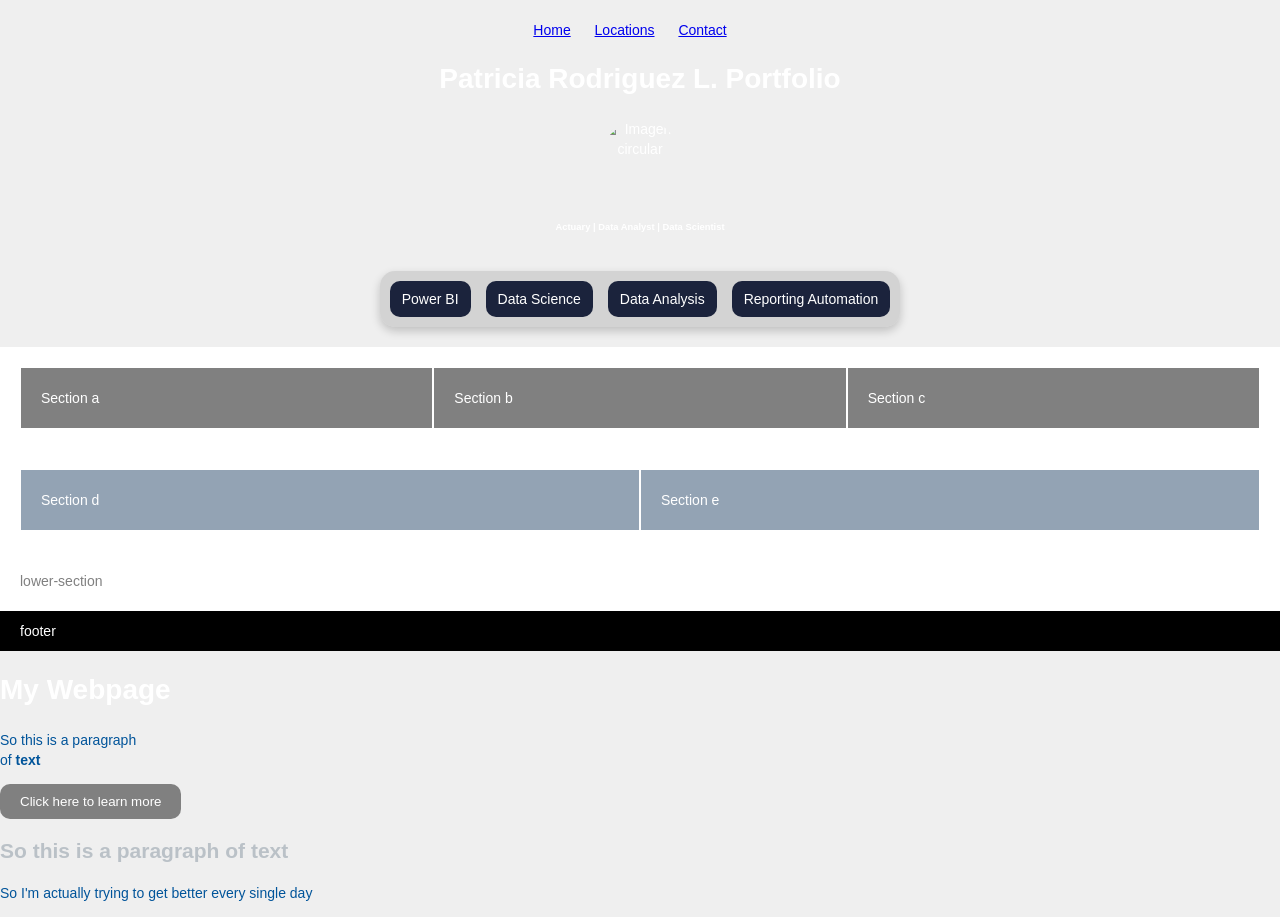
==== index.html @ 5e3d649f "Add files via upload" ====
<!DOCTYPE html>
<html>
<head>
    <title>My Page!</title>
    <link rel="stylesheet" href="styles.css">
</head>
<body>

    <header id="animated-header"> 
        <nav>
            <ul>
                <li><a href="index.html">Home</a></li>
                <li><a href="locations.html">Locations</a></li>
                <li><a href="contact.html">Contact</a></li>
            </ul>
        </nav>

        <h1>Patricia Rodriguez L. Portfolio</h1>
        <img src="images/header pic.png" alt="Imagen circular">
        <h6>Actuary | Data Analyst | Data Scientist</h6>

        <!-- Floating Menu -->
        <nav class="floating-menu">
            <a href="#">Power BI</a>
            <a href="#">Data Science</a>
            <a href="#">Data Analysis</a>
            <a href="#">Reporting Automation</a>
        </nav>
    </header> 

    <section class="feature-box sales">
        <div>Section a</div>
        <div>Section b</div>
        <div>Section c</div>
    </section>

    <section class="feature-box closeouts">
        <div>Section d</div>
        <div>Section e</div>
    </section>

    <section>lower-section</section>
    <footer>footer</footer>

    <h1>My Webpage</h1>
    <p>So this is a paragraph <br> of <strong>text</strong></p>
    <p><button>Click here to learn more</button></p>
    <h2>So this is a paragraph of text</h2>
    <p>So I'm actually trying to get better every single day</p>

    <!-- 🎬 Fondo animado del header -->
    <script>
        const header = document.getElementById("animated-header");
        const backgrounds = [
            "images/background ai.jpg",
            "images/background ai 2.jpg",
            "images/background ai 3.jpg"
        ];
        let index = 0;

        function changeBackground() {
            header.style.backgroundImage = `url('${backgrounds[index]}')`;
            index = (index + 1) % backgrounds.length;
        }

        setInterval(changeBackground, 5000);
        changeBackground();
    </script>

</body>
</html>
---- styles.css ----
/* 🎨 Estilos generales */
body {
    background: rgb(239, 239, 239);
    color: #00549a;
    font-family: "Helvetica Neue", Helvetica, Arial, sans-serif;
    font-size: 14px;
    line-height: 1.42857143;
    margin: 0;
    padding: 0;
}

h1 {
    color: white;
    margin-bottom: 20px;
}

h2 {
    color: rgb(186, 193, 199);
}

button {
    background: gray;
    border: none;
    color: white;
    border-radius: 10px;
    padding: 10px 20px;
}

ul {
    margin: 0;
    padding: 0;
    list-style-type: none;
}

li {
    display: inline-block;
    margin-right: 20px;
}

footer {
    background: black;
    color: white;
    padding: 10px 20px;
}

/* 🧭 Fondo animado en el header */
#animated-header {
    background-size: cover;
    background-position: center;
    background-repeat: no-repeat;
    transition: background-image 1s ease-in-out;
    color: white;
    padding: 20px;
    text-align: center;
    display: flex;
    flex-direction: column;
    align-items: center;
}

#animated-header img {
    width: 80px;
    height: 80px;
    border-radius: 50%;
    object-fit: cover;
}

/* 📌 Menú flotante */
.floating-menu {
    display: flex;
    justify-content: center;
    gap: 15px;
    background: rgba(184, 184, 184, 0.5);
    padding: 10px;
    border-radius: 15px;
    box-shadow: 0px 4px 10px rgba(0, 0, 0, 0.2);
    margin-top: 15px;
    width: fit-content;
}

.floating-menu a {
    color: white;
    text-decoration: none;
    padding: 8px 12px;
    border-radius: 10px;
    background: #1b233c;
    transition: 0.3s;
}

.floating-menu a:hover {
    background: white;
    color: #00549a;
}

/* 🔳 Secciones */
section {
    background: white;
    color: gray;
    padding: 20px;
    display: flex;
    flex-direction: row;
}

section div {
    background: gray;
    width: 100%;
    margin: 1px;
}

.feature-box div {
    width: 100%;
    margin: 1px;
}

section.feature-box {
    display: flex;
}

section.feature-box.sales div {
    background: gray;
}

section.feature-box.closeouts div {
    background: rgb(147, 163, 180);
}

div {
    background: gray;
    width: 100px;
    color: white;
    padding: 20px;
    margin: auto;
}
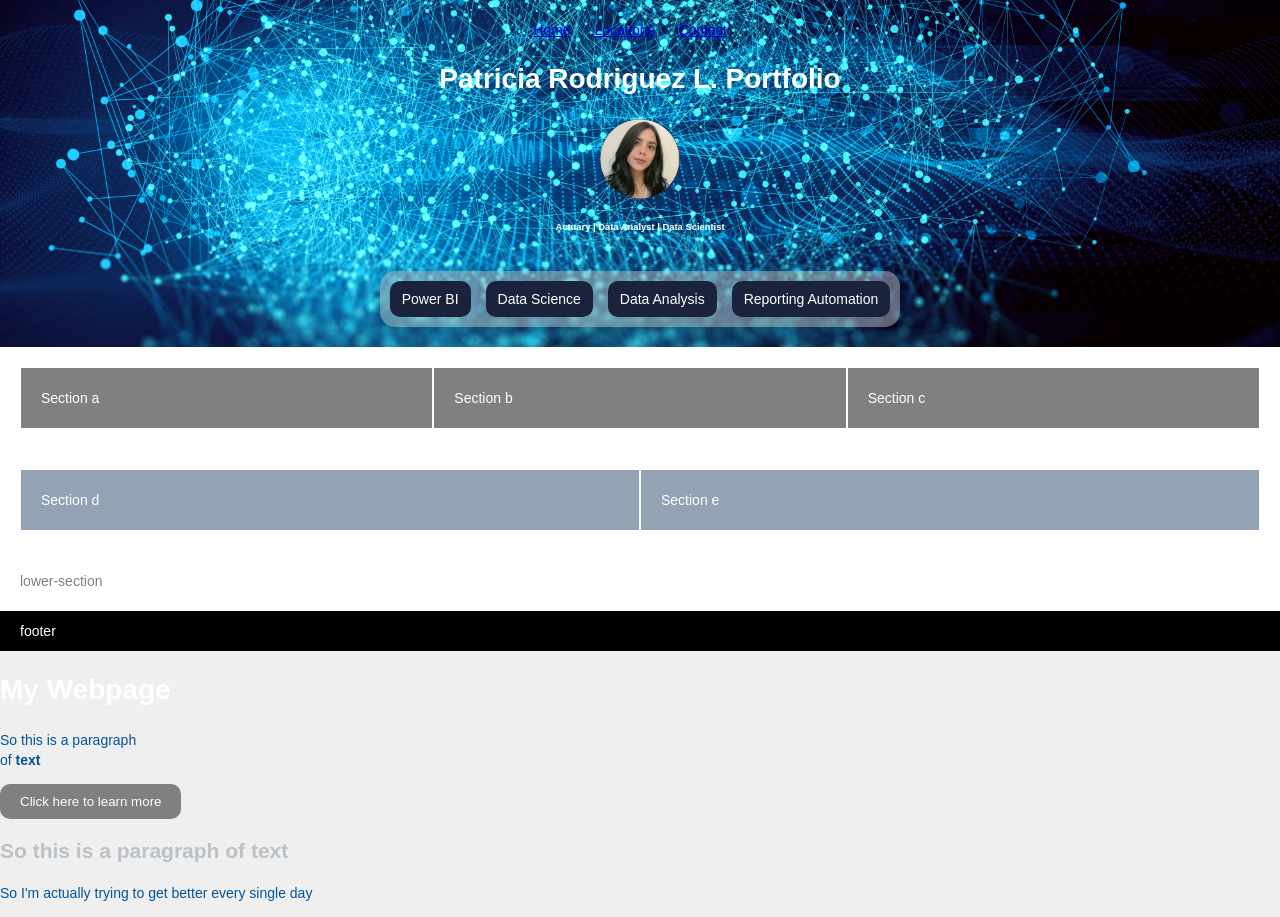
==== commit fe03cac3: "Add files via upload" ====
--- a/index.html
+++ b/index.html
@@ -16,7 +16,7 @@
         </nav>
 
         <h1>Patricia Rodriguez L. Portfolio</h1>
-        <img src="images/header pic.png" alt="Imagen circular">
+        <img src="header pic.png" alt="Imagen circular">
         <h6>Actuary | Data Analyst | Data Scientist</h6>
 
         <!-- Floating Menu -->
@@ -52,9 +52,9 @@
     <script>
         const header = document.getElementById("animated-header");
         const backgrounds = [
-            "images/background ai.jpg",
-            "images/background ai 2.jpg",
-            "images/background ai 3.jpg"
+            "background ai.jpg",
+            "background ai 2.jpg",
+            "background ai 3.jpg"
         ];
         let index = 0;
 
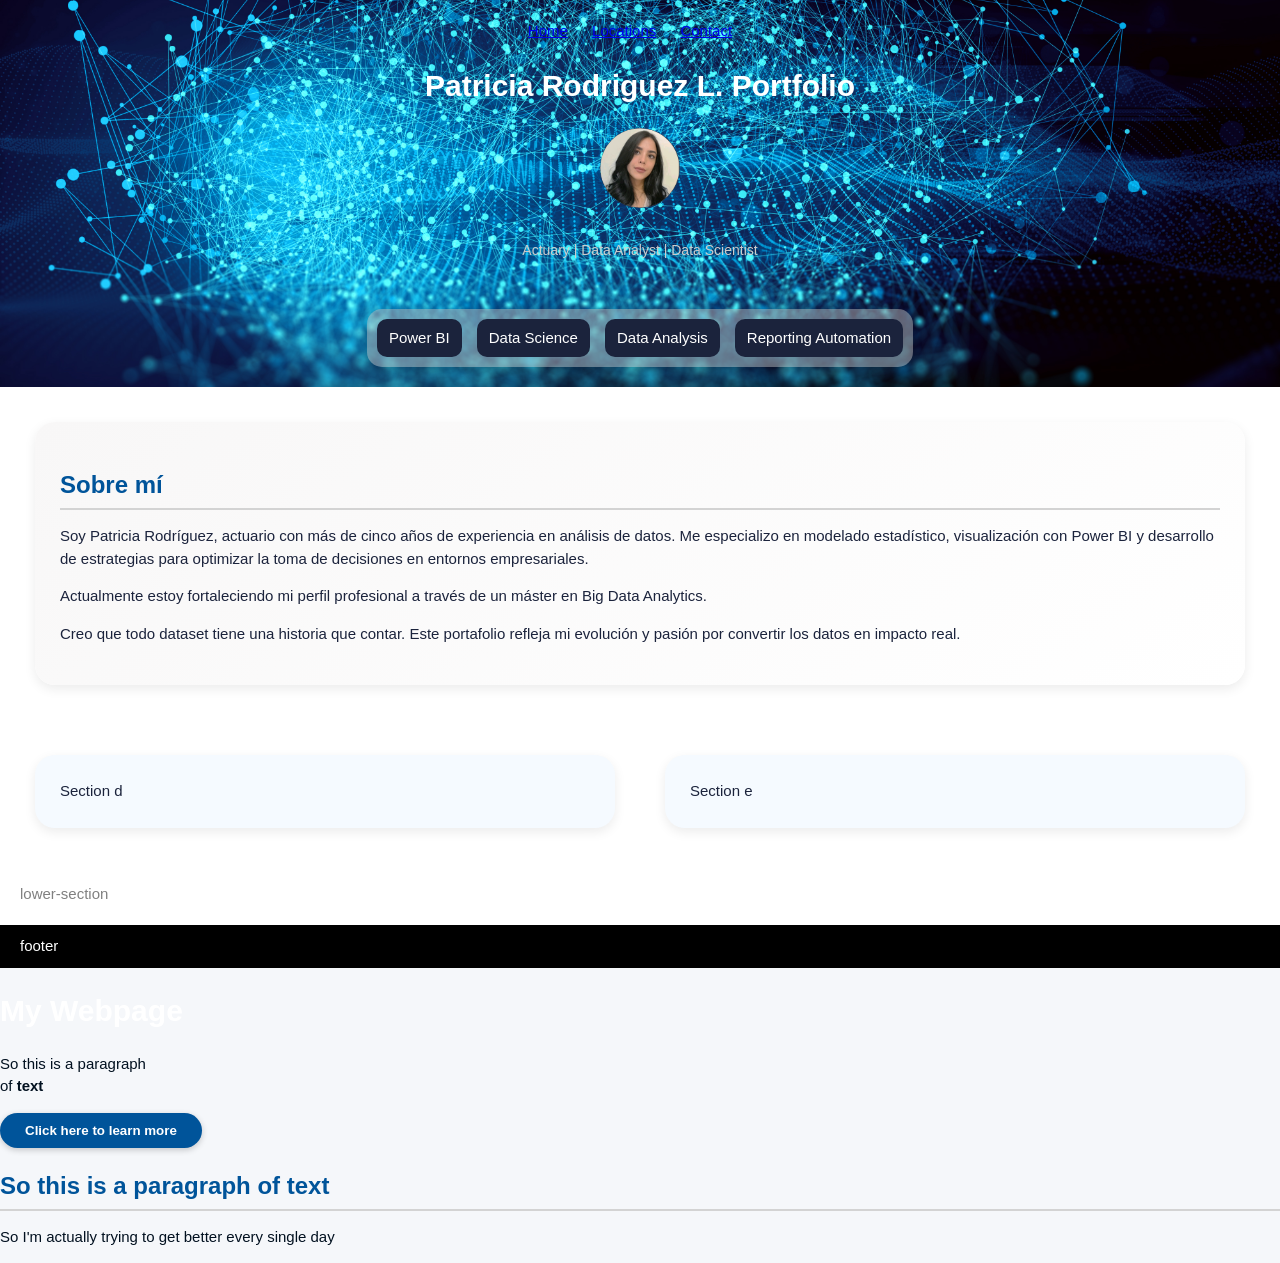
==== commit 1f1634fc: "Add files via upload" ====
--- a/index.html
+++ b/index.html
@@ -29,9 +29,21 @@
     </header> 
 
     <section class="feature-box sales">
-        <div>Section a</div>
-        <div>Section b</div>
-        <div>Section c</div>
+        <div class="section-a">
+            <h2>Sobre mí</h2>
+            <p>
+                Soy Patricia Rodríguez, actuario con más de cinco años de experiencia en análisis de datos. Me especializo 
+                en modelado estadístico, visualización con Power BI y desarrollo de estrategias para optimizar 
+                la toma de decisiones en entornos empresariales.
+            </p>
+            <p>
+                Actualmente estoy fortaleciendo mi perfil profesional a través de un máster en Big Data Analytics.
+            </p>
+            <p>
+                Creo que todo dataset tiene una historia que contar.
+                Este portafolio refleja mi evolución y pasión por convertir los datos en impacto real.
+            </p>
+        </div>
     </section>
 
     <section class="feature-box closeouts">
--- a/styles.css
+++ b/styles.css
@@ -1,31 +1,51 @@
 /* 🎨 Estilos generales */
 body {
-    background: rgb(239, 239, 239);
-    color: #00549a;
-    font-family: "Helvetica Neue", Helvetica, Arial, sans-serif;
-    font-size: 14px;
-    line-height: 1.42857143;
+    background: #f5f7fa;
+    color: #021120;
+    font-family: 'Roboto', 'Segoe UI', sans-serif;
+    font-size: 15px;
+    line-height: 1.5;
     margin: 0;
     padding: 0;
 }
 
+/* 🔠 Titulares */
 h1 {
     color: white;
     margin-bottom: 20px;
 }
 
 h2 {
-    color: rgb(186, 193, 199);
-}
-
+    font-size: 24px;
+    color: #00549a;
+    border-bottom: 2px solid #d3d3d3;
+    padding-bottom: 5px;
+    margin-bottom: 15px;
+}
+
+h6 {
+    font-weight: 400;
+    font-size: 14px;
+    color: #cccccc;
+}
+
+/* 🔘 Botón moderno */
 button {
-    background: gray;
+    background: #00549a;
+    color: white;
     border: none;
-    color: white;
-    border-radius: 10px;
-    padding: 10px 20px;
-}
-
+    border-radius: 25px;
+    padding: 10px 25px;
+    font-weight: bold;
+    box-shadow: 0 2px 6px rgba(0, 0, 0, 0.2);
+    transition: background 0.3s ease;
+}
+
+button:hover {
+    background: #003f7f;
+}
+
+/* 📑 Listas y navegación */
 ul {
     margin: 0;
     padding: 0;
@@ -91,42 +111,102 @@
     color: #00549a;
 }
 
-/* 🔳 Secciones */
+/* 🔳 Layout de secciones */
 section {
     background: white;
-    color: gray;
+    color: rgb(128, 128, 128);
     padding: 20px;
     display: flex;
-    flex-direction: row;
-}
-
-section div {
-    background: gray;
-    width: 100%;
-    margin: 1px;
-}
-
-.feature-box div {
-    width: 100%;
-    margin: 1px;
-}
-
-section.feature-box {
-    display: flex;
-}
-
+    flex-wrap: wrap;
+    gap: 20px;
+    font-family: 'Montserrat', sans-serif;
+}
+
+
+/* 🧊 Estilo para .section-a (translúcida y gris suave) */
+.section-a {
+    background: linear-gradient(145deg, #e6e6e6, #ffffff);
+    backdrop-filter: blur(6px);
+    border-radius: 20px;
+    padding: 25px;
+    color: #2c3e50;
+    box-shadow: 0 4px 12px rgba(0, 0, 0, 0.08);
+    flex: 1 1 300px;
+    transition: transform 0.3s ease;
+    font-family: 'Montserrat', sans-serif;
+}
+
+.section-a:hover {
+    transform: translateY(-5px);
+}
+
+/* 🧱 Estilo general de tarjetas */
+section div,
+.feature-box div,
+section.feature-box.sales div,
+section.feature-box.closeouts div,
+div {
+    background: linear-gradient(145deg, #e6e6e6, #ffffff);
+    border-radius: 20px;
+    box-shadow: 0 4px 12px rgba(0, 0, 0, 0.08);
+    padding: 25px;
+    margin: 15px;
+    color: #1b233c;
+    transition: transform 0.3s ease;
+    flex: 1 1 300px;
+}
+
+section div:hover {
+    transform: translateY(-5px);
+}
+
+/* 🎨 Estilos por categoría */
 section.feature-box.sales div {
-    background: gray;
+    font-family: 'Roboto', Sans-serif;
+    background: linear-gradient(145deg, #f8f7f7, #ffffff);
+    border-radius: 20px;
+    box-shadow: 0 4px 12px rgba(0, 0, 0, 0.08);
+    padding: 25px;
+    margin: 15px;
+    color: #1b233c;
+    transition: transform 0.3s ease;
+    flex: 1 1 300px;
 }
 
 section.feature-box.closeouts div {
-    background: rgb(147, 163, 180);
+    background: #f5faff; /* celeste muy claro */
 }
 
 div {
-    background: gray;
+    background: #dbe3f7;
     width: 100px;
     color: white;
     padding: 20px;
     margin: auto;
 }
+
+/* 📱 Responsive */
+@media screen and (max-width: 768px) {
+    section {
+        flex-direction: column;
+        padding: 10px;
+    }
+
+    .floating-menu {
+        flex-wrap: wrap;
+    }
+
+    header img {
+        width: 60px;
+        height: 60px;
+    }
+
+    h1 {
+        font-size: 24px;
+    }
+
+    .section-a {
+        padding: 20px;
+        margin: 10px 0;
+    }
+}
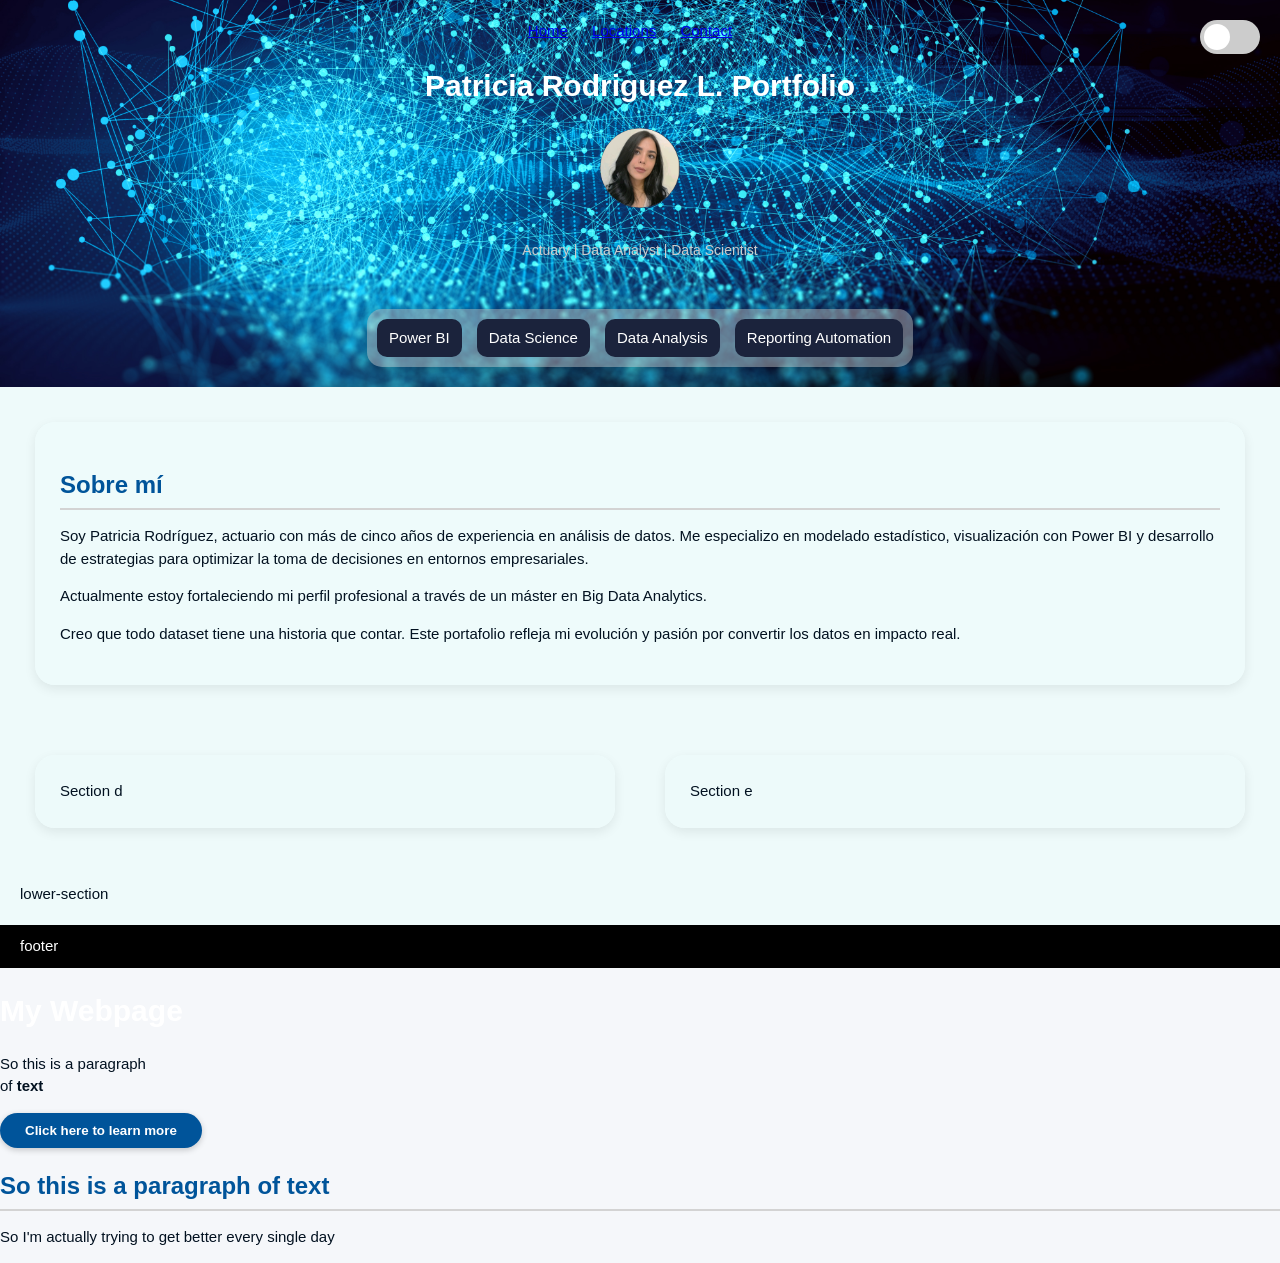
==== commit cd627a0b: "Add files via upload" ====
--- a/index.html
+++ b/index.html
@@ -15,6 +15,19 @@
             </ul>
         </nav>
 
+        <label class="switch">
+            <input type="checkbox" id="toggle-dark">
+            <span class="slider"></span>
+          </label>
+
+          <script>
+            const toggle = document.getElementById('toggle-dark');
+            toggle.addEventListener('change', () => {
+              document.body.classList.toggle('dark-mode');
+            });
+          </script>
+
+          
         <h1>Patricia Rodriguez L. Portfolio</h1>
         <img src="header pic.png" alt="Imagen circular">
         <h6>Actuary | Data Analyst | Data Scientist</h6>
@@ -26,6 +39,7 @@
             <a href="#">Data Analysis</a>
             <a href="#">Reporting Automation</a>
         </nav>
+
     </header> 
 
     <section class="feature-box sales">
--- a/styles.css
+++ b/styles.css
@@ -210,3 +210,95 @@
         margin: 10px 0;
     }
 }
+
+.switch {
+    position: fixed;
+    top: 20px;
+    right: 20px;
+    display: inline-block;
+    width: 60px;
+    height: 34px;
+  }
+  
+  .switch input {
+    opacity: 0;
+    width: 0;
+    height: 0;
+  }
+  
+  .slider {
+    position: absolute;
+    cursor: pointer;
+    background-color: #ccc;
+    border-radius: 34px;
+    top: 0;
+    left: 0;
+    right: 0;
+    bottom: 0;
+    transition: .4s;
+  }
+  
+  .slider:before {
+    position: absolute;
+    content: "";
+    height: 26px;
+    width: 26px;
+    left: 4px;
+    bottom: 4px;
+    background-color: white;
+    border-radius: 50%;
+    transition: .4s;
+  }
+  
+  input:checked + .slider {
+    background-color: #00549a;
+  }
+  
+  input:checked + .slider:before {
+    transform: translateX(26px);
+  }
+
+  :root {
+    --bg-color: #f5f7fa;
+    --text-color: #021120;
+    --card-bg: rgba(238, 251, 251, 0.907);
+  }
+  
+  body.dark-mode {
+    --bg-color: #121212;
+    --text-color: #e0e0e0;
+    --card-bg: rgba(40, 40, 40, 0.8);
+  }
+  
+  body {
+    background-color: var(--bg-color);
+    color: var(--text-color);
+    transition: background 0.3s ease, color 0.3s ease;
+  }
+  
+  .card,
+  .section-a {
+    background: var(--card-bg);
+    backdrop-filter: blur(10px);
+    color: var(--text-color);
+  }
+  
+  section,
+section div,
+.section-a,
+.feature-box div,
+section.feature-box.sales div,
+section.feature-box.closeouts div {
+  background: var(--card-bg);
+  color: var(--text-color);
+  transition: background 0.3s ease, color 0.3s ease;
+}
+
+
+.card {
+    background: var(--card-bg);
+    color: var(--text-color);
+    backdrop-filter: blur(10px);
+    transition: background 0.3s ease, color 0.3s ease;
+  }
+  
